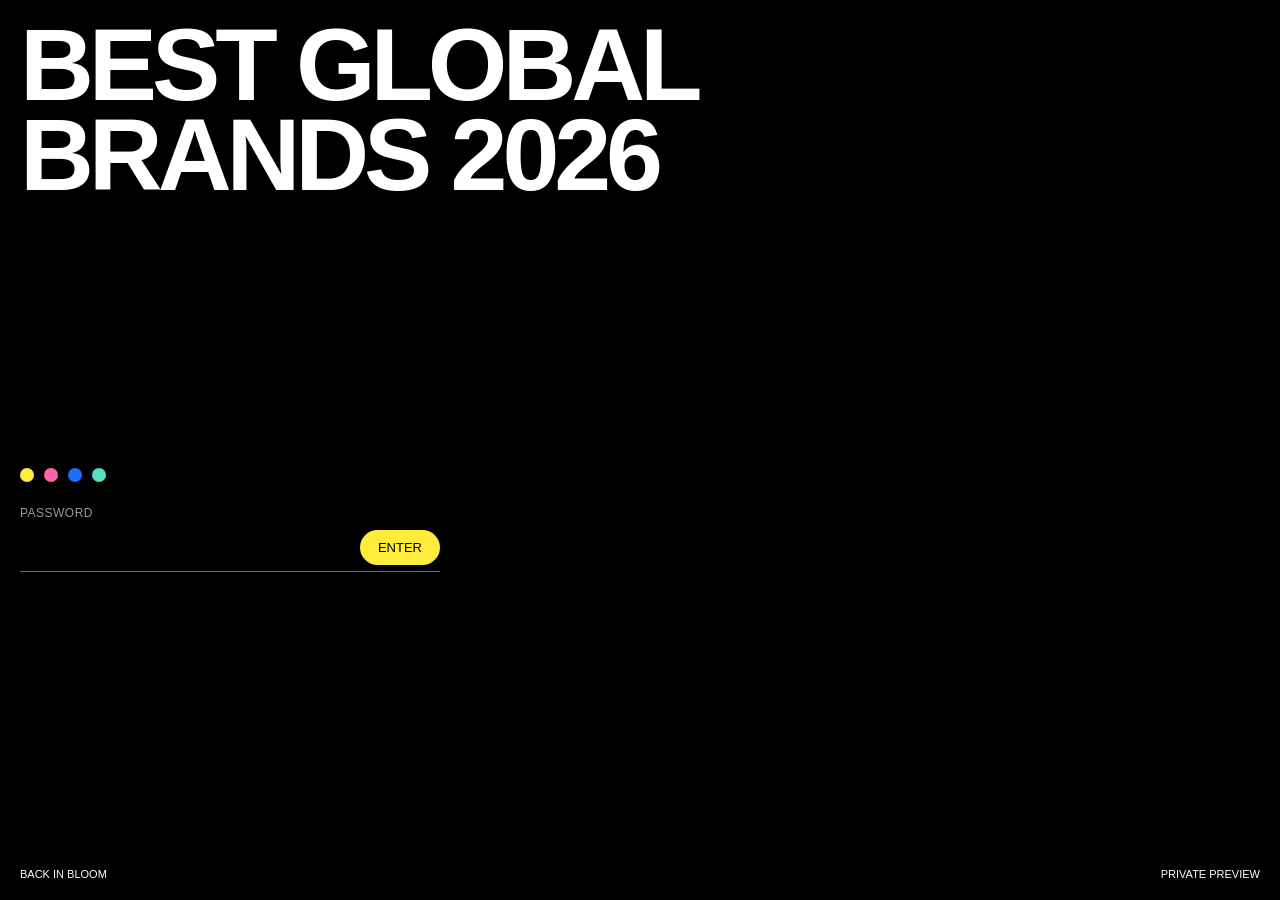
==== index.html @ 3762ee92 "Best Global Brands 2026 — Back in Bloom (protected build) Co-Authored-By: Claude Opus 5.5 <noreply@a" ====
<!doctype html>
<html lang="en"><head><meta charset="utf-8"><meta name="viewport" content="width=device-width,initial-scale=1">
<meta name="robots" content="noindex,nofollow"><title>Best Global Brands 2026 — Back in Bloom</title>
<style>
  html,body{margin:0;height:100%;background:#000;color:#fff;font-family:'Helvetica Neue',Arial,sans-serif}
  body{display:grid;grid-template-rows:auto 1fr auto;padding:20px;box-sizing:border-box}
  h1{margin:0;font-weight:700;text-transform:uppercase;letter-spacing:-.05em;line-height:.88;font-size:clamp(44px,8vw,120px)}
  form{align-self:center;max-width:420px;width:100%}
  label{display:block;font-size:12px;text-transform:uppercase;letter-spacing:.04em;color:rgba(255,255,255,.6);margin-bottom:10px}
  .row{display:flex;gap:8px;border-bottom:1px solid rgba(255,255,255,.4);padding-bottom:6px}
  input{flex:1;background:none;border:0;outline:0;color:#fff;font:inherit;font-size:22px;min-width:0}
  button{background:#FFEC3B;color:#000;border:0;border-radius:40px;padding:10px 18px;font:inherit;font-size:13px;text-transform:uppercase;cursor:pointer}
  .err{color:#FF66A8;font-size:13px;min-height:1.4em;margin-top:10px}
  .dots{display:flex;gap:10px}.dots i{width:14px;height:14px;border-radius:50%;display:block}
  footer{font-size:11px;text-transform:uppercase;display:flex;justify-content:space-between}
  body.wait form{opacity:.3;pointer-events:none}
</style></head>
<body class="wait">
<h1>Best Global<br>Brands 2026</h1>
<form id="f" autocomplete="off">
  <div class="dots" aria-hidden="true"><i style="background:#FFEC3B"></i><i style="background:#FF66A8"></i><i style="background:#1E6BFF"></i><i style="background:#55E0C2"></i></div>
  <label for="p" style="margin-top:24px">Password</label>
  <div class="row"><input id="p" type="password" autofocus><button>Enter</button></div>
  <div class="err" id="e"></div>
</form>
<footer><span>Back in Bloom</span><span>Private preview</span></footer>
<script>
(async () => {
  const P = {"salt":"HP6IN7ZUXzRKUOC9KPt2+w==","iv":"5jAl2u5bbyYe3NNW","iter":250000,"data":"7WfrAJlG8y1EskCl8cenMYY4HF+9NS3zO2ZXKQJG9AMyXdeMK9l7BL+nKWWyLwHmUt+JWnHQmHNnzCV8HLyIu/XU/T7aRrsHfH9yE1GuLCvocNtvzGIgikNhaVteR1zvIljf4NcQxnVTRooA2KSstg/oJz/fwCoxRD1JPa2/mio9C4mnycgwjJOgLhbCLURlRG0udRPyIjf6mMBeHU/tO63LnCjaXDbFWp7fzTklF6hHn6ZzaTje2PaNGsUeByLNWBhDmpS/iD1qzF5GPoscXim+rOENADWzysNoe1tj8sSgTw/St8P1jmHvZSm8tvPM+77946hi9aAE2RVIn51TOFfOe7tfMpJhfNGmzATbHxPUpc33PJVLhdlZU+Wl/hobrwwYefGaxH+f5dqghx3bedxgddHo8OJvWZyWydyRV3J4xgMqAs0tGvH8RntsaOpABUfZ9Pkj0ta/vadPR3GLJGbcfnKyR1fyzI7mrhGkxAxzQRk41DLlEeHvANxdrAmBhWQFbBArz8GNw+xKqfP0cf6U9IewrmPwF3KckkNQOIkMnuVYYRwYSVWVxrElSwTyTmiT1OA4rI2i7OWPqy5m1t4xX8G4/ar5zoMzGOzQxG6xhnjhsb0JMdvuXZx1wJQQElbxCkW7MLfIDUZfGlMp2NQc4RzYEVHa6vbthqik5odNGVTtB77hO40Vc/5F8MzMrJ9rMLoPAOUfpfK4o0WzZER4JcUkuF7MXlb8fI9TlJJEuEtRCz/M7OU7zwikq+khBCMiLaoBxeMSzSe0cZgMCSBDS5jVitHIh+//V5RNIBlA8dHpdHoJg6+FywKns65uVzb6t3B1zyiXy32FG1lluqLvc8EDnyvseD/ZVGc+GV4oo6yv7EfffE18cYaJdRWMdMzcZ8EicbpHM9oflJ2aLUr+kB32LYPTKFZlrhoZJpKh8spECAkVlnbuJpvdS5hu5PEroGMt0GnSloEKMiF+xwB/f7A4JMHn5FjDxT8T3UWjXG1UlgfrJ9H2Qf5UEfNfTv1mZjAhQJUt1rwbHLVS8RW6lmxQmEYJLWVQOATQagqSPvUkj5nMUsinPk/oClotpPsclC0wVuLBOrrX51daOe1XURtKzCO7ffcJE62C7SKxIlnwz2CFXUrouKSGFpT3s6c0P28NQG5Xb7Rs2LuP82OGwD+8k6JElwjWaLOg2ajIBQX2zc6S3XRohacxIGgHm00OSPJB7pc71FDl5HgIcA8srLV1kwW9YwTm/[base64]/s1YPRr2wkxcpmkUqGQ5GHdjo7EkOu5TMs12ZoYoor+suFiMBQ4tFcaj9PC+Wq1soQ0cX2LhazqgVSh0m95A5MXtjgOdghDPoHi1MuYUOYjdouE5W2UUei4SQA4lVC6PhBcme7OwNDsUkSXov6cRvtW4OscGMmnE2/bn0lldet8zV4v10o3hiFH6+0Oa+Df0QnFj3rHqcsNRa3MWJTo0rUNqAaMjYmISiyH6J6tJoUN0OKocsG4EPPs9zR2I5TdhIq8/9KuJLx6mXZigVdU4gMPYupgBYU1Rj7TWgnK8ZVHgGx7fIwCMLSZi3hylEqomTH/[base64]/67qQANYmf1y3+9uiTTvPVkDdKSjHy15me5pfRw9b5zuHjtqEUoHEYvmTSXiy5SJkMwZAhD+cc4N7q+z4ZfwgScO856U9mXr8VtKWCzOVsUikRXAsMpUUOQ8jbQH2aXwjwr0XdWGzD23DtGxkZurQkPQ2vE5+t6RofOjHfMi+XZhSkP2h8t/yG6vDqXhxgIwq14LOkUnFF2sAQjtgvkM/iOL9pTjJZIv0RIyXaBR1LBlWXOQjCsu/NkP8oXaqgbTYTl2vNjY4bI+FA3G+eKsdKMP7XqRa/5n0vxvVtl38HLTfqQiQh4neb8pRqsZCLQagSAIM4ETqQQhnlwDJqyEJHHlU56zjQXJTTDOKH4e79w18rgwlYfSdkFRKAY2z/Bce/idFuxzuv2qmGAFPJE01w5MvteLJXI6OuKXTqnqhd5oMEMGw231qR2/Y4IECeMlSczni73LI89llaJMgHPOb1Z1j/Ak/ArN4Yhz719+eYD3JR+uztthbhesxhN7SoMam9z5uucDARnT3xoOAbIlSZJYC64/Qjlw2/LH5jUQDZH6Oh4p3kx1NQ0fC29yZFOO0jXWWAYtFRyZQ+3RyA7d9XqIt4+wz9+i0RvPqgm/yOWyS4QE3+O8fHRsumUObYOwGYLHBCVQK6xgVvq2lT12nen212R/Xio1GffqOTezQKD1AQLRHA1dxaFI9dobUsaT5MTGAmW3dvhtuBePsjZO32a0KelhaIUwnE0hZwlcbbUXGUcVdY6W5L0nXWUXN1Xz+CTYf8wvxLTzgf7+eSQ/VnEN++kYRD4TRYLphGP1JHtsN6ENSIJsd8E6F63dRFG3NKPI+LgyZyELFvZwrI9KaYmvSVQN/0aa1qD5jJVzr24HolOv+A5Lt2vNGTIcyBiyCWQeq/[base64]/lADtv/7bWltV+kv4YQqY5ik7UPI2CUA9YU+CxvpdzRVX+YwCmjqbBjG/W6/wIz9U2eWtiCNGo+RxnULg/ApDijBJo1ZKGGIqYtl1W00Dy0LWVOo4NX+I7xtiz0gXlLTRYDRYTvQLQmGDa3UsSdwCaSUKoUrkTwbOu5dJjdfELA2yJXSUsTAhje3VjDDh7EUplSQF/9ECEr1VJTtuR8YOOEy35UVbhiySq1ufF+vmrRD5cg2N60N+hziWy1x0LNBk6saOI4wJpE6Pfdknl50dbeduoQk3Dx5hrTO5c7peFeVjkU0jsTFAWR/[base64]/80q2cHD+JibzGZv8HbtE7Q1MDLLR7Ss4mZ0XRuwWtYt8zDQHJlqFV/JYriAky/4KUZA3Ezh4/bPhKYlwIW2LODgLW5bD1MP4+enoeoRePhprt0YX3pXX9ahUQeXKSkDvM78NzHuFWEaFdXiVNFR4tS/4GiKOvAC3ZUM0TY85QpCGdDSDr3L0QG0U+/aa0mLFfQxJS/xOV/CPJ1f0Zk4qrmnushveIezIfuH9cTwkXUNfgsxsE86fikvIbrTKIA+HqWjeZjugad9PE2q9azzoHjc5bTR1HMrVT5EAtkdrKVIrkbEf+8P42Bj6/2F0Jx81zfiDFgXwe9oo1hDDmFcF6vu3OkXeaMVFo3jiF9SMdSWydd7gYTjGhLSoDs1cB9sR/EY/ZRHP3LRf3mPYLXaoWR/4jUckSDe7wuSdkVkI7okkSKcvc79pKpj2iJmbdN8QQAg0BOiAJCRaQP0g8QOZULy45hkow8zILUjPQdMyLomtvnZ7lYorpfsRRXLW/113Ev+arAO3g34pIZyce8WBlpUTSLd5lzfQLZVsioiO8wVTJOQ6NztLSenqeuQJQC1eYGFFLQehsf7bRIRZozRgXvA7TgjHJwYP2V+/VnXwDhUYgJPiizwxCgRNPWWTkJ8TA1oFli5F1e1O0ngRZOLUrEXGuQ7CCqF+GhR0054BgXjrryxxqXN9maACaP6vRSueeaYc/TBPjE/DZhW7EF6htfAUDhwT6/wjEV8kFiwC8AIr2cAIB7CFIsj60qxC3yeCqhNvSPNdtB49uLNaegxqtYbolSdj+GgRqwxcJg/yjiwTiWkORE8oFg5BgmFm2wovO6yqg2g6Hr0FTUVwczbliSYIFF4eUBPGl/WAxgJN6exhhQtMakBEGXggR/6Zb7IDBpNMmd+R7wabQjK1P3TasF1Iuwb60wUwsnq+vjv5lkjdeHi/77rALPgBZKZcG2ShpAFw7gMVKK0P40rnOmg78s/9yZduM6FZkzpM7qNHkqpyt+Cz/DmlhA68pHGFUlIS1IaQ93upOXZhZugNyHew9yYMB3Ou4Dw3y5lD3hJ4wzlVtmd0Krr6C1aQhAeWXfJWRzgLTpCuSy+jtkie5lAKafBBWfFRAw3G1Ua4MIE0t4VfMymL6/pbtkDfjKkW4Ft9MMTd/50R9L6y5wQPnEJlNQiRnGAQ4ApZTY/r0hWUCiNGUcYqbmwN0i/m3Kl6R6q+WQ+XQy848dYcI6RTb6r4dHBCEN1Vfk/CZ2tgWD4/txeB88vBi2tTRDCqI3O6sa6Qcd7wsEGprKKrWaqAsqYNeBUHDtdLOWJM3erxTKUb7cYo+9R8HoudlLvZt4+aeLNYaKlSAupD81XLLFKY6WBuOcbTFBZyIevuDZjpdRVKJFJ+xo9D1lz6GnGn51vV1LHocEd5/eh274a6qbnRKB2nc1la68Sxp73McPSouA3JODClF+AqNuv7kwGfwc+m0TDwXfg7+fVO+iGnElfQwaSS9NeKnU72MLS6tqSF+eVUZi2Q2qFF5iFN76p1D7foezeIuYcpEYrQZKMKJxwa8AwdbNtCDN1e5oaihnmlZTCpPfRDb1PfKuwP9arZuoiNPmZfMxO7fUs+yWKx/KN7jRZQlefLgSnI0RptAdgSvMiIg1R4lvu4uBrC3rvWSEetjfy20TT/dmptosGYXHAumqt15559aJq2c9TIY3DfGalitRxOeF2lxDTvShrWDBr/E0E9gM5J6OZAojCBm90q0GyEPZ2nDQPbWhiki+FYO4Qmk2FImLVOet8YombtyWYob6XpQT+SWaFCcYzI75X2FBA3lVtVPVK0esik7Y8K7BSRoJvspV05c7HN0OwR9zGd0nxa2AyapsC7x6K5Mzf2WJBC+cPeHLXBmOP3/hlQawLdYidK8ELyX+TM9ogrBQ9JxavGnGeX6MDM2jWcDq582G1vDXlMlOrsjakn1WtmwUQU5ryuSli1PnQHVQAFpmbtAszGCgNM7wLGYzkNkUy0hCaEQbcM6sp/[base64]/TJzRqK8hjLNeQaF7SV0c3wI9c9P2RCDT6FbUyY9HbZBRwDSYOFG1vKqpn0r2upBGvzR83p2lr8sFvRelQtiz1WJRXmxLC1sk+gnAdD+V/1vIUyeSE0uWPLIX67oF+RlxAlRMhN0GsvwGidtQWQgMLHMmBEL1kWfqjNa48d+A1ZDBbrwO8/FfI6bWUE7Kk0LQvC6+OIfxJUQVGNTJN+0mL3cLXQD1wgxVkJgHaaBTNcQzdduYDa3/i7aC48FomEdar/ujT65arDdoobmRDdMY9kbS8vMJmkJ0rSH6p1PDFeRBhBLnYOk2gRCWo+O5RCgRCEUyInpxO4JlTkx6us0trOFe3iQSCGF0Lxx/Np30k6aFf3LYsvcUo06fs6Dggr4hIFsf8eOctCwuMNIRcTMbk6Tu+x60JqtUoxnNP7pvoLjvbz9kt5biQ+qpwxP10VpxTJJlXyVBQW/HhA9q5DeTxnA6Ed7+RmTxJjhoFkpLqkGW1ng3n14EQWM55Mzc4HC+OciLR9HPvPkqcXLszSYl8VLDGQpEsbV7Qncw+Unxf6blw1wHLifVBUJiN/9ZIne4A1DdT8ty/TTjYyne7UBrTjQ8aKl6o9AY+DjSXm8lXMVqqIwOrhHBlSJc11ETy3rsNiYOeImrPsMLfzjUh2oDarDWT1wVT8qB6VMeJv9luI+Yt34+7Gqc76dryTsxfVhgKoaajssJ7sMeSxbc/Yz+Qatc3jLnT3Hak2AOh4oUtItm0/rs5sb/j9gtOOm9D/slldvHiORcGWAClPoWQi9DDoqT5y5f/2xUqtB6cEZdC7dw7O59n68vIaDqGAONheq836EaLFO6qeyWKgnm6BvSXLSoYVacpvhObMqdGWYGDMfWMDFbXQa8wHOvc/CIxWBLTW/vV7zsBHJD0Ahm+/d85ouEROlKbufIA0hQCgnQVdXulR6/06F/o0TiRkhnwmAQLifmsuDXBZgCCXORq0wzkYy0D+nQMA8Dag2Q7dFop6TKSyraqmPGh2hEQWTDDZXUIMCggHZZwhJ6r/M3kEkps/GfQ+ieKY/TIYFfWE0Lz+gJmozVbCmkq6TEsLulDHsIIaykRot4pBUifmdSOYaatESM77pc1phDJ0wyNbVtvH9E/An22g2GGDP+UqU2dmHkIywdk0U99qq+pHF4gq8U3gBa0zzSjIE/aLhFUS/52W/7473tNTgztF+eM8odoPCtPlKJoAbhd0n6wsTfE4jDLfCnMQ/doQjo66NyRYiA+LqiSGDTscbFtGYGveyjGe7EhLaggmXk6r8lsn1Q/gwPk1JdWiUNwBplDFw/TqnS3v8ishHQD5yX3dflW0RHbBbyDdc0nId/sFaL7jIXkAYMRPWj/9gf1/M6Q1Jm1VmSGznUzZXxnoyqzfB8Q/6fsDnxv24B895FkBiUcBth50cGwOd9ziZ43playjEljGcCPNnGdiGTgmKf997CDoLdGpW0ccuFdKIX/9LyndCF3qGeWWIb7FAaKGKCh6uqyf8JNcfe2UYDlJMUF2NYupxRZQ40K7+JZzybpaxACS99ppiygEh/C1HdJNrCBgZDKLMRLxafSgr9LiMEUkkO+tpusj7w511dqa/TRUp6UD73f8wmF8K3Lz+LUnnxQnVzGk/mFayQz7j9HkhpEGHFOdDSgj10yGUcNE5/OqU40E8lgPh9lgPOyfOQthJau0EaboBsyMsuGmLJT4buSY6a1V8Fdye/t7gg4x7nTV3MOObiMvnbzuKpY2020zfB4Wa/t2c5lRs4LCmlS1FsXhxuHCe/qYnMcFy+Yhj3N+k4ohb6eTfCnXwg4WZpGhcXvdKLy8DVB02EKb5aqKW8jW5ygn3WkRnO+Qqcx2/qbwVoE+Ouf8A8ZWL/KzTbDFPmaTVQCWvjlfHF7w/+nRctWNtO4M4rx46y5pXy6JL/9dQnatm/d+hEgKbbfLsvbg0v4mwi6ul4goQdBJ1NgYchXlWcuD912XP9ZUcRjV2C7euDoZAx/1iS+MWGv4wQzDd8pLfDigMeo/kGXYKAGspqBoJLXao61SJWMva6Df0uDkorDWCR5NYQz/JBAuX2NtQfMWUrpZ7TufI++JA6I2z4NUGDbqvaEe2Ms8yAjN6fauDQyd6K/MIcI8FtAa3K/n2y3+xBm1pyKtDVOHVAomD2OZ+nMk9KtGpP2fqiOQrJOy702UabTw7zItG3h17sl7vWwczHt532cKVldd+5+oPcD27WnCqZikPvgwBuwQ12zY/aq0qIL6rYhUEakA8oWCaNe+RQ9A7iwu3F3xHJKUCav3K4e13FuDaNCLMLws1oZPehR9upU1+wME0veQ9WZTmBlO+cz+QUw8jDqdYVNP3yo3a9eeMmJMAsBKRjltDwlAfl+yQKQEqURwfaFPrHkMbsPg1/4hb1mlF6jvGhmMI7gIvkIU5QYpOCtHNV3Y9Y+K9w192wI0eymKdqTX9pUPhcyyOKbMXHpHcYyhp/RDyYJMQRae+FCkgVEkQ1JLSniaQB49VRdg6PazSBdYw+ROHClI5ll/7BgCjQcyFI6UESVeJ67C/PwIDKPwfaH36Jf/2rSrPIXC32jFniubJrz2O7lqyitB9WreUARJ1VKtAcOtTZHmJmx2H+Ax4zodH3uPAMjh4ZLFpU0uQvSIXWtVn572/707J5jdKW6sQNhkH6WjR2u5oCxMy2cDwQJoDcGUjY+oP9K+iGdQ7jvM4uA1jG9S0EIrqcPt5UxNB9T8jYG2HyO3S7RFVO/VF2FCMBNbLHu0n+++UWShB4DbxbqRMhiENnnXsJl1TEsi6Ymlt669eHOBaGuPCioePS+Bc8vdTbGEQUr6dRqlHrSYR+2cTeNfN928jcTrM4zYbYUyLqTnjmIF02FDbKDimVJiFN1rS7YCNjr+gxw5BuaOe5mrEzV67f+QUxf+66dzXGaIaKs3gwRurY4/n7uqSmk56SlQMSBvUlrnmEIZz3XoPvcbQT3mlPwfJ3dV+HLveM7CaJ0Dcu9X7qKXlD3tij3x6cnVYFifbdbWTrtWWTmfmHiMJzbIX+fDtHXN8d4ualQJrMC597eom74WyMSle1s6n3XtHdo8i2fT4e65sjknDG/5rmebKYByvahTV8mKBZpK+bZZRGHpcSRm3DhmBSD42zxFO7vV3Dt8UNS1nEAwhdvMbz0KzWVKqUgVs1VC9VpA0Tx00D1mx3AVknBKTklquWXSbHX9G8V4wHwYtXIagk1xn/jOZ2HLk3lI5tY4BaLr+7wYYbACfiw+NW7fBT/SbtRZrfbW5tNLXSsd/zgDcX//E9R3HExBd4dgXsyD8eZmNVCaX2LHwNglvUCAbPWLoIyOtExjAgjGfbxH/8wJ5PvJoDg6C4MMd/H7kaKeR5n34jRS9Z+bSqVbN1BpiZwv6kEyuLcDjBqPaBnD5e+8EKUVW3qBdqBbLIKQODvlZ5of0Q5oaUalKLhNMOQ8Hq+Ne2w17g2G9QCVYe4FOdhjq+ExrOp1kLXb+XefgLJij3QxpIZaTO5XGaxNH5+sLSeJKVu5r9BtzDVMho/KQRR/0FMyoYCTfgPpEYXK9slzpef0tGnNEruGROYV6pdOeMsKsd8sVJwlhJqSuKdnZApGaCJbGEGwCvMM3j9aYsp/u6MLYlYK1bvqEZF/pS1xCgFDiEM6Eb0b/Asr2GTuUT0FS+0++hn+DV3SiCfLnFL/sPZZEXKP1LEXkVDRoUrdurF56tjhzkapxje+phvQeqlFnlHURUSuH2FGD2Q/zb6evC6XKjZie1rRrqTpN8ShuC3lI57Gy6Zsp+ckMyJiBGB9DAWHh1FRh17ltFgCZ/wbb50i7DnGyGvNFNpSpiuHpLv+Whn/hA1pMtI48DYXvmVX5RHPoebOKMZRte89VQcWW75rvyl+pLIxh/rKNOJRVZxsXVSodEdzXJG7BkTm/9EuchEGeXjFKxAHfIPeHSrkklmtsTNUalyOG5P4x2owsx/deR00Sm9+VK5WDSxaKjtNu/ALrajBtmBkv2iQEMsG98sPVVAq7LC8ITVlppRgGOlbiRBnc8li99YK/[base64]/b2K6YTrVZu95L6VIpErkiaX+2xs5yWfSGinzaWUEQSgHavJII7xqS5AxO4bHPd3Vy1s+wbl2nDOKKPsNQZbrX/QQsVKqn2YVnULd/OTCg4n+2fMYjXEjcwnmMDgYb5nuiPqRY2BFVR5/LR1p3ZwIkHEWZ3agJbKkZR3CTefxlBN27EtPsebbA5AQl4UA8UmyxKsNfEWLUbcq3EkyCygcHOSEDW7EeptUEXQpKxq07s6mApPLfBwrwLzFtkSceuATt/[base64]/Kwhiuye4MMen+Incw8Jh7qNsnhVStF+LfsJM0IdEaRy4wd2tUEoK/reB7FqaJRlF4Zb6+mvfsIyXCfR6n42ZyBnN2YR6YYJpwYEFv1aiP2Qm0ko7pEjksBtHvU+Kh1yw7g3Ka8HRGzC9PHiAPWGKS1xRthqkrbzw/kWhuLhUYm/3YkyISR3ugxuUQp5aD/eie8QyUH6megmw444CA+XySMaFiAjafZcFViOF3ymJEi+nZfdkDI7LHGzvFodTdbMEjOW8R+zzaKgi0dAYRd3Igzm92Dcb0VTNYbE5/R/[base64]/8iNvDO0kLTaCRfuEcNgsPNTGDDpnbVGYqhjAtuf9Itv4JTXV8p08aUKshQ+XA6c4IH0UOzuyuvZBeEuU5/fGWyVL5EaXUOjF/E9nfeEkJp9LQve1ZWoy1nprgKA5F4VP1Xw0508WwcxU6GW3iP2DfhCyk02bikCHH46pxxm3FhtBNCp0mKLE/xbyEFhWjdxXbYd29Syq+4vtj93FJ055SpMajpl8i5bnxkVQMtAj4iqpeNrNLCHJEB4NgEz8nW9TJo3C19pcgVSIKHgLw+R+xqu7/kziZmQoKqvtFl1Dhwp2MuxLW/hFcODkNdvF4BrAbogIYQG7o1PJgnkvEPJds+ZyWj7khoBGMK0d8RU6BWBbM6LzF/wW1qwQcNRjJytymQMzMfD0FynzDnfbN+cR43Rw6sHjnd5H+LeimXxbGVYZAZXQ6umJH6fHfMxpMohHxO3b8BSTDDrsGVgFBX05dSu1abMXNA8WOEsELj4GNlHHYBp3Si15P4oiFf+lxzAnC0NJzv+IXORVEvaQc0kTWT27UCZuLBf/1Q8NXYYlAVqnr0xk4F/5uxtn56XVgYtvNRX/cLrplVtEgZRU8iFh6tuGV8wTKciuGtMwrx44Luz8q4Zeht0ksB+4+9FUmpGmrUPtb2YBusvxTwduwrBsnwl9shuBUil1g2U9DcuJOsXbVZg5xkboKXJR9TOIMICtIL3DwwkI3Ccf7BgVHHrBF7N2kNpEGEMyjHRB9nVUIf/IdF2hcv5TwjuO606LM7AsiRNhyKvNleSYVeqOQRQkEOrfZEd6+NtCX56QodpHWoGnBq7UkBUzN4KUM02V2JOyIlU8joADPtdZteoidwARNr4Jr6qSkYF+WTH2xbQeMroVBULVgGX4edAEpozG1xX+4RMRZ0/rM43ZonyKgYoqDYLdNK76f9cGuO5usO8me1Tj/xYIu7IaMZ+frCKTAV758pQV9dBWFGWyMUmUm5qKgUTPG8Cimg5/+A+OmBzXsmIWdX5Y1SDCSTraemE0z9MF2Cwz223lcLVeIKtiTKiMer94TLJ9IZivuiYDLpAY+g+kI8h2qx2udMfk8/Hp9DrPmOrn0mpwWNSdZCP9ojB1+DcmEZOR4rbiVyBCzX9ZbPYXHy6ErjNuNbDcHUOCqRPMHXx2X75OgSWZ1zpl/xF4izsjHQyCJwnwK2Z3ybap1fvTiPmg1qf+ccgIDk52Noy6TynyvyyIssJKvCPmzlitOmrFYCreFfzkxfsTUadaEHhO9abfU6Cx3Hn1CSbVFCZsXEB2isrP4iwGOuhrg9N1k7ePxDqgdRdkyHvMsAffe7ZgFjeKRAMmlMd8jj8w+Z0GSA8P/S7Uldl0163462L9F5yyQwBcyDjbjvBpneUoa3Stg53xTQbmn5LZB+oosc1O+FfPPhc3CvdWBBSOxjh0UL9Opk2gKq6QTh+wK8QGcLNZ2ea+NGtKpvInzSdJdVT8g7Yy9ggdElt4PIhbnGMBLySTxTa+zn8bAndXhpObLZ+LjNSM2YnH61zbw7nqJWVV6/cFORNho3mPJWVfuX9K38ZhCyGXJ6gh/5ticr8Lcd74SyIy1anT/LKS+4v1B1fpo5NqhoNtq5nrnV80t3GMSgw9w9zGgU2jyjvYR7AKr5Aa1wkBGor3XEW/eXxQ1IXfNxtzW6j/eua5jQEPud/M7iTn0PYgGySwEwAKPxk4yTMBVGLEG0/g8UFZIUmrbvGR+nHB2KC/5ta6khFQvi0jfnOuAHezmYK16iQHAPO+606ejhQAvGD5OBo23ThMCt4k/RrefBPuhX6iOJZ2XVvGA8IwQzo60Wkptqt+/9+/etLSrX5sAQ79QI1W4va5tRJNfzvzTySc/Z1jelt1qLUs/[base64]/fjgu1O3Cm2ApzQ571VVcwWq184aIsMePciPlkIvdjoQdUyhIZT1G+24LnzhYjUkZcXFYMscsY4fWrYdRmvwbC+mUN9xy6/vgt1lI7vCP5RIe10rUf+G0Zpcv0kBQLLWtmGX2c1PfefSAbYytJvXUymwn/xEqnZ6PRh3zSxdAfGE/pa+LstgzyMUuoOaYqdDekuSSPslpg+OOsW2goGaWGj59MGnKNMOMsnoXeYOgPKAUuUT0hgXsuHSo77VL/9nhkku8WK91ZIrVk/uo4VCXfL9GqZk465v2meZpJBdnAiYE4Jqli+Tym8SRxOtPgG/dvSbRn8JV1QTUqb9dKevGVZLgX+/gz8LzEHlyU/HqWl7Qf3Du9j7AOuGev3Vs6H/ScFp7GYVRmXr1P+qLLEvY4yetNnotQfwBtaP9xTLtjs9qAOFdpQp8JHHa5cPipbN6m/ko="};
  const u8 = (s) => Uint8Array.from(atob(s), (c) => c.charCodeAt(0));
  const show = async (key) => {
    const buf = await crypto.subtle.decrypt({ name: 'AES-GCM', iv: u8(P.iv) }, key, u8(P.data));
    return new TextDecoder().decode(buf);
  };
  // document.open() is ignored while the gate page is still parsing, so wait for it to finish
  const ready = () => document.readyState === 'loading' ? new Promise((r) => addEventListener('DOMContentLoaded', () => setTimeout(r), { once: true })) : Promise.resolve();
  const render = async (html) => { await ready(); document.open(); document.write(html); document.close(); };
  const KEY = 'bgb-key-' + P.salt;
  try {
    const raw = localStorage.getItem(KEY);
    if (raw) { await render(await show(await crypto.subtle.importKey('raw', u8(raw), 'AES-GCM', true, ['decrypt']))); return; }
  } catch (e) { try { localStorage.removeItem(KEY); } catch (_) {} }
  document.body.classList.remove('wait');
  document.getElementById('f').addEventListener('submit', async (ev) => {
    ev.preventDefault();
    const err = document.getElementById('e');
    err.textContent = '';
    document.body.classList.add('wait');
    try {
      const base = await crypto.subtle.importKey('raw', new TextEncoder().encode(document.getElementById('p').value), 'PBKDF2', false, ['deriveKey']);
      const key = await crypto.subtle.deriveKey({ name: 'PBKDF2', salt: u8(P.salt), iterations: P.iter, hash: 'SHA-256' }, base, { name: 'AES-GCM', length: 256 }, true, ['decrypt']);
      const html = await show(key);
      try { localStorage.setItem(KEY, btoa(String.fromCharCode(...new Uint8Array(await crypto.subtle.exportKey('raw', key))))); } catch (_) {}
      await render(html);
    } catch (e) {
      document.body.classList.remove('wait');
      err.textContent = 'Wrong password.';
    }
  });
})();
</script>
</body></html>
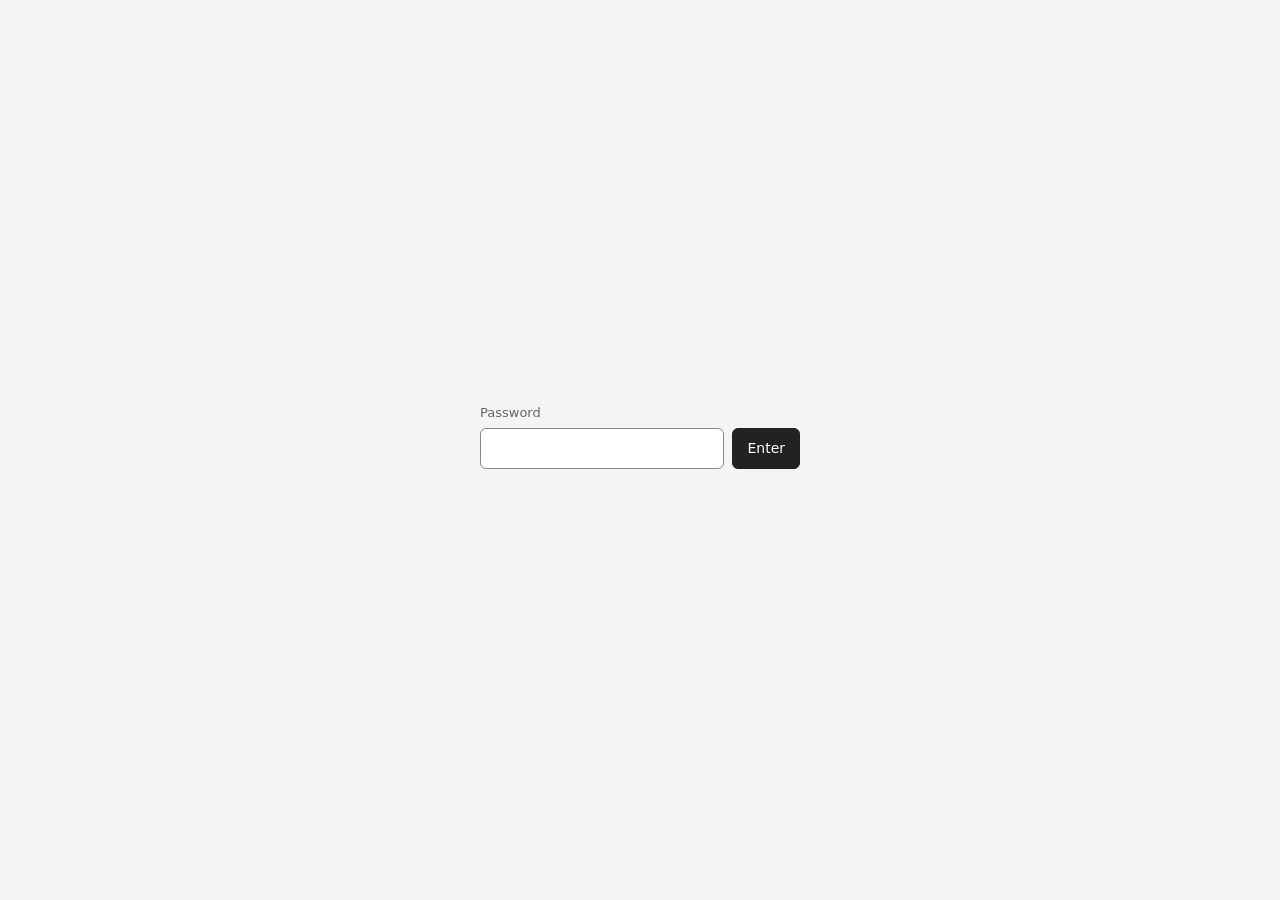
==== commit 6e336661: "Neutral password screen Co-Authored-By: Claude Opus 5.5 <noreply@anthropic.com>" ====
--- a/index.html
+++ b/index.html
@@ -1,32 +1,27 @@
 <!doctype html>
 <html lang="en"><head><meta charset="utf-8"><meta name="viewport" content="width=device-width,initial-scale=1">
-<meta name="robots" content="noindex,nofollow"><title>Best Global Brands 2026 — Back in Bloom</title>
+<meta name="robots" content="noindex,nofollow"><title>Protected</title>
 <style>
-  html,body{margin:0;height:100%;background:#000;color:#fff;font-family:'Helvetica Neue',Arial,sans-serif}
-  body{display:grid;grid-template-rows:auto 1fr auto;padding:20px;box-sizing:border-box}
-  h1{margin:0;font-weight:700;text-transform:uppercase;letter-spacing:-.05em;line-height:.88;font-size:clamp(44px,8vw,120px)}
-  form{align-self:center;max-width:420px;width:100%}
-  label{display:block;font-size:12px;text-transform:uppercase;letter-spacing:.04em;color:rgba(255,255,255,.6);margin-bottom:10px}
-  .row{display:flex;gap:8px;border-bottom:1px solid rgba(255,255,255,.4);padding-bottom:6px}
-  input{flex:1;background:none;border:0;outline:0;color:#fff;font:inherit;font-size:22px;min-width:0}
-  button{background:#FFEC3B;color:#000;border:0;border-radius:40px;padding:10px 18px;font:inherit;font-size:13px;text-transform:uppercase;cursor:pointer}
-  .err{color:#FF66A8;font-size:13px;min-height:1.4em;margin-top:10px}
-  .dots{display:flex;gap:10px}.dots i{width:14px;height:14px;border-radius:50%;display:block}
-  footer{font-size:11px;text-transform:uppercase;display:flex;justify-content:space-between}
-  body.wait form{opacity:.3;pointer-events:none}
+  html,body{margin:0;height:100%;background:#f4f4f4;color:#222;font-family:system-ui,-apple-system,Arial,sans-serif}
+  body{display:grid;place-items:center;padding:16px;box-sizing:border-box}
+  form{max-width:320px;width:100%}
+  label{display:block;font-size:13px;color:#666;margin-bottom:8px}
+  .row{display:flex;gap:8px}
+  input{flex:1;min-width:0;border:1px solid #ccc;border-radius:6px;padding:10px 12px;font:inherit;font-size:16px;background:#fff;color:#222;outline:0}
+  input:focus{border-color:#888}
+  button{border:1px solid #222;background:#222;color:#fff;border-radius:6px;padding:10px 14px;font:inherit;font-size:14px;cursor:pointer}
+  .err{color:#b00;font-size:13px;min-height:1.4em;margin-top:8px}
+  body.wait form{opacity:.4;pointer-events:none}
 </style></head>
 <body class="wait">
-<h1>Best Global<br>Brands 2026</h1>
 <form id="f" autocomplete="off">
-  <div class="dots" aria-hidden="true"><i style="background:#FFEC3B"></i><i style="background:#FF66A8"></i><i style="background:#1E6BFF"></i><i style="background:#55E0C2"></i></div>
-  <label for="p" style="margin-top:24px">Password</label>
+  <label for="p">Password</label>
   <div class="row"><input id="p" type="password" autofocus><button>Enter</button></div>
   <div class="err" id="e"></div>
 </form>
-<footer><span>Back in Bloom</span><span>Private preview</span></footer>
 <script>
 (async () => {
-  const P = {"salt":"HP6IN7ZUXzRKUOC9KPt2+w==","iv":"5jAl2u5bbyYe3NNW","iter":250000,"data":"7WfrAJlG8y1EskCl8cenMYY4HF+9NS3zO2ZXKQJG9AMyXdeMK9l7BL+nKWWyLwHmUt+JWnHQmHNnzCV8HLyIu/XU/T7aRrsHfH9yE1GuLCvocNtvzGIgikNhaVteR1zvIljf4NcQxnVTRooA2KSstg/oJz/fwCoxRD1JPa2/mio9C4mnycgwjJOgLhbCLURlRG0udRPyIjf6mMBeHU/tO63LnCjaXDbFWp7fzTklF6hHn6ZzaTje2PaNGsUeByLNWBhDmpS/iD1qzF5GPoscXim+rOENADWzysNoe1tj8sSgTw/St8P1jmHvZSm8tvPM+77946hi9aAE2RVIn51TOFfOe7tfMpJhfNGmzATbHxPUpc33PJVLhdlZU+Wl/hobrwwYefGaxH+f5dqghx3bedxgddHo8OJvWZyWydyRV3J4xgMqAs0tGvH8RntsaOpABUfZ9Pkj0ta/vadPR3GLJGbcfnKyR1fyzI7mrhGkxAxzQRk41DLlEeHvANxdrAmBhWQFbBArz8GNw+xKqfP0cf6U9IewrmPwF3KckkNQOIkMnuVYYRwYSVWVxrElSwTyTmiT1OA4rI2i7OWPqy5m1t4xX8G4/ar5zoMzGOzQxG6xhnjhsb0JMdvuXZx1wJQQElbxCkW7MLfIDUZfGlMp2NQc4RzYEVHa6vbthqik5odNGVTtB77hO40Vc/5F8MzMrJ9rMLoPAOUfpfK4o0WzZER4JcUkuF7MXlb8fI9TlJJEuEtRCz/M7OU7zwikq+khBCMiLaoBxeMSzSe0cZgMCSBDS5jVitHIh+//V5RNIBlA8dHpdHoJg6+FywKns65uVzb6t3B1zyiXy32FG1lluqLvc8EDnyvseD/ZVGc+GV4oo6yv7EfffE18cYaJdRWMdMzcZ8EicbpHM9oflJ2aLUr+kB32LYPTKFZlrhoZJpKh8spECAkVlnbuJpvdS5hu5PEroGMt0GnSloEKMiF+xwB/f7A4JMHn5FjDxT8T3UWjXG1UlgfrJ9H2Qf5UEfNfTv1mZjAhQJUt1rwbHLVS8RW6lmxQmEYJLWVQOATQagqSPvUkj5nMUsinPk/oClotpPsclC0wVuLBOrrX51daOe1XURtKzCO7ffcJE62C7SKxIlnwz2CFXUrouKSGFpT3s6c0P28NQG5Xb7Rs2LuP82OGwD+8k6JElwjWaLOg2ajIBQX2zc6S3XRohacxIGgHm00OSPJB7pc71FDl5HgIcA8srLV1kwW9YwTm/[base64]/s1YPRr2wkxcpmkUqGQ5GHdjo7EkOu5TMs12ZoYoor+suFiMBQ4tFcaj9PC+Wq1soQ0cX2LhazqgVSh0m95A5MXtjgOdghDPoHi1MuYUOYjdouE5W2UUei4SQA4lVC6PhBcme7OwNDsUkSXov6cRvtW4OscGMmnE2/bn0lldet8zV4v10o3hiFH6+0Oa+Df0QnFj3rHqcsNRa3MWJTo0rUNqAaMjYmISiyH6J6tJoUN0OKocsG4EPPs9zR2I5TdhIq8/9KuJLx6mXZigVdU4gMPYupgBYU1Rj7TWgnK8ZVHgGx7fIwCMLSZi3hylEqomTH/[base64]/67qQANYmf1y3+9uiTTvPVkDdKSjHy15me5pfRw9b5zuHjtqEUoHEYvmTSXiy5SJkMwZAhD+cc4N7q+z4ZfwgScO856U9mXr8VtKWCzOVsUikRXAsMpUUOQ8jbQH2aXwjwr0XdWGzD23DtGxkZurQkPQ2vE5+t6RofOjHfMi+XZhSkP2h8t/yG6vDqXhxgIwq14LOkUnFF2sAQjtgvkM/iOL9pTjJZIv0RIyXaBR1LBlWXOQjCsu/NkP8oXaqgbTYTl2vNjY4bI+FA3G+eKsdKMP7XqRa/5n0vxvVtl38HLTfqQiQh4neb8pRqsZCLQagSAIM4ETqQQhnlwDJqyEJHHlU56zjQXJTTDOKH4e79w18rgwlYfSdkFRKAY2z/Bce/idFuxzuv2qmGAFPJE01w5MvteLJXI6OuKXTqnqhd5oMEMGw231qR2/Y4IECeMlSczni73LI89llaJMgHPOb1Z1j/Ak/ArN4Yhz719+eYD3JR+uztthbhesxhN7SoMam9z5uucDARnT3xoOAbIlSZJYC64/Qjlw2/LH5jUQDZH6Oh4p3kx1NQ0fC29yZFOO0jXWWAYtFRyZQ+3RyA7d9XqIt4+wz9+i0RvPqgm/yOWyS4QE3+O8fHRsumUObYOwGYLHBCVQK6xgVvq2lT12nen212R/Xio1GffqOTezQKD1AQLRHA1dxaFI9dobUsaT5MTGAmW3dvhtuBePsjZO32a0KelhaIUwnE0hZwlcbbUXGUcVdY6W5L0nXWUXN1Xz+CTYf8wvxLTzgf7+eSQ/VnEN++kYRD4TRYLphGP1JHtsN6ENSIJsd8E6F63dRFG3NKPI+LgyZyELFvZwrI9KaYmvSVQN/0aa1qD5jJVzr24HolOv+A5Lt2vNGTIcyBiyCWQeq/[base64]/lADtv/7bWltV+kv4YQqY5ik7UPI2CUA9YU+CxvpdzRVX+YwCmjqbBjG/W6/wIz9U2eWtiCNGo+RxnULg/ApDijBJo1ZKGGIqYtl1W00Dy0LWVOo4NX+I7xtiz0gXlLTRYDRYTvQLQmGDa3UsSdwCaSUKoUrkTwbOu5dJjdfELA2yJXSUsTAhje3VjDDh7EUplSQF/9ECEr1VJTtuR8YOOEy35UVbhiySq1ufF+vmrRD5cg2N60N+hziWy1x0LNBk6saOI4wJpE6Pfdknl50dbeduoQk3Dx5hrTO5c7peFeVjkU0jsTFAWR/[base64]/80q2cHD+JibzGZv8HbtE7Q1MDLLR7Ss4mZ0XRuwWtYt8zDQHJlqFV/JYriAky/4KUZA3Ezh4/bPhKYlwIW2LODgLW5bD1MP4+enoeoRePhprt0YX3pXX9ahUQeXKSkDvM78NzHuFWEaFdXiVNFR4tS/4GiKOvAC3ZUM0TY85QpCGdDSDr3L0QG0U+/aa0mLFfQxJS/xOV/CPJ1f0Zk4qrmnushveIezIfuH9cTwkXUNfgsxsE86fikvIbrTKIA+HqWjeZjugad9PE2q9azzoHjc5bTR1HMrVT5EAtkdrKVIrkbEf+8P42Bj6/2F0Jx81zfiDFgXwe9oo1hDDmFcF6vu3OkXeaMVFo3jiF9SMdSWydd7gYTjGhLSoDs1cB9sR/EY/ZRHP3LRf3mPYLXaoWR/4jUckSDe7wuSdkVkI7okkSKcvc79pKpj2iJmbdN8QQAg0BOiAJCRaQP0g8QOZULy45hkow8zILUjPQdMyLomtvnZ7lYorpfsRRXLW/113Ev+arAO3g34pIZyce8WBlpUTSLd5lzfQLZVsioiO8wVTJOQ6NztLSenqeuQJQC1eYGFFLQehsf7bRIRZozRgXvA7TgjHJwYP2V+/VnXwDhUYgJPiizwxCgRNPWWTkJ8TA1oFli5F1e1O0ngRZOLUrEXGuQ7CCqF+GhR0054BgXjrryxxqXN9maACaP6vRSueeaYc/TBPjE/DZhW7EF6htfAUDhwT6/wjEV8kFiwC8AIr2cAIB7CFIsj60qxC3yeCqhNvSPNdtB49uLNaegxqtYbolSdj+GgRqwxcJg/yjiwTiWkORE8oFg5BgmFm2wovO6yqg2g6Hr0FTUVwczbliSYIFF4eUBPGl/WAxgJN6exhhQtMakBEGXggR/6Zb7IDBpNMmd+R7wabQjK1P3TasF1Iuwb60wUwsnq+vjv5lkjdeHi/77rALPgBZKZcG2ShpAFw7gMVKK0P40rnOmg78s/9yZduM6FZkzpM7qNHkqpyt+Cz/DmlhA68pHGFUlIS1IaQ93upOXZhZugNyHew9yYMB3Ou4Dw3y5lD3hJ4wzlVtmd0Krr6C1aQhAeWXfJWRzgLTpCuSy+jtkie5lAKafBBWfFRAw3G1Ua4MIE0t4VfMymL6/pbtkDfjKkW4Ft9MMTd/50R9L6y5wQPnEJlNQiRnGAQ4ApZTY/r0hWUCiNGUcYqbmwN0i/m3Kl6R6q+WQ+XQy848dYcI6RTb6r4dHBCEN1Vfk/CZ2tgWD4/txeB88vBi2tTRDCqI3O6sa6Qcd7wsEGprKKrWaqAsqYNeBUHDtdLOWJM3erxTKUb7cYo+9R8HoudlLvZt4+aeLNYaKlSAupD81XLLFKY6WBuOcbTFBZyIevuDZjpdRVKJFJ+xo9D1lz6GnGn51vV1LHocEd5/eh274a6qbnRKB2nc1la68Sxp73McPSouA3JODClF+AqNuv7kwGfwc+m0TDwXfg7+fVO+iGnElfQwaSS9NeKnU72MLS6tqSF+eVUZi2Q2qFF5iFN76p1D7foezeIuYcpEYrQZKMKJxwa8AwdbNtCDN1e5oaihnmlZTCpPfRDb1PfKuwP9arZuoiNPmZfMxO7fUs+yWKx/KN7jRZQlefLgSnI0RptAdgSvMiIg1R4lvu4uBrC3rvWSEetjfy20TT/dmptosGYXHAumqt15559aJq2c9TIY3DfGalitRxOeF2lxDTvShrWDBr/E0E9gM5J6OZAojCBm90q0GyEPZ2nDQPbWhiki+FYO4Qmk2FImLVOet8YombtyWYob6XpQT+SWaFCcYzI75X2FBA3lVtVPVK0esik7Y8K7BSRoJvspV05c7HN0OwR9zGd0nxa2AyapsC7x6K5Mzf2WJBC+cPeHLXBmOP3/hlQawLdYidK8ELyX+TM9ogrBQ9JxavGnGeX6MDM2jWcDq582G1vDXlMlOrsjakn1WtmwUQU5ryuSli1PnQHVQAFpmbtAszGCgNM7wLGYzkNkUy0hCaEQbcM6sp/[base64]/TJzRqK8hjLNeQaF7SV0c3wI9c9P2RCDT6FbUyY9HbZBRwDSYOFG1vKqpn0r2upBGvzR83p2lr8sFvRelQtiz1WJRXmxLC1sk+gnAdD+V/1vIUyeSE0uWPLIX67oF+RlxAlRMhN0GsvwGidtQWQgMLHMmBEL1kWfqjNa48d+A1ZDBbrwO8/FfI6bWUE7Kk0LQvC6+OIfxJUQVGNTJN+0mL3cLXQD1wgxVkJgHaaBTNcQzdduYDa3/i7aC48FomEdar/ujT65arDdoobmRDdMY9kbS8vMJmkJ0rSH6p1PDFeRBhBLnYOk2gRCWo+O5RCgRCEUyInpxO4JlTkx6us0trOFe3iQSCGF0Lxx/Np30k6aFf3LYsvcUo06fs6Dggr4hIFsf8eOctCwuMNIRcTMbk6Tu+x60JqtUoxnNP7pvoLjvbz9kt5biQ+qpwxP10VpxTJJlXyVBQW/HhA9q5DeTxnA6Ed7+RmTxJjhoFkpLqkGW1ng3n14EQWM55Mzc4HC+OciLR9HPvPkqcXLszSYl8VLDGQpEsbV7Qncw+Unxf6blw1wHLifVBUJiN/9ZIne4A1DdT8ty/TTjYyne7UBrTjQ8aKl6o9AY+DjSXm8lXMVqqIwOrhHBlSJc11ETy3rsNiYOeImrPsMLfzjUh2oDarDWT1wVT8qB6VMeJv9luI+Yt34+7Gqc76dryTsxfVhgKoaajssJ7sMeSxbc/Yz+Qatc3jLnT3Hak2AOh4oUtItm0/rs5sb/j9gtOOm9D/slldvHiORcGWAClPoWQi9DDoqT5y5f/2xUqtB6cEZdC7dw7O59n68vIaDqGAONheq836EaLFO6qeyWKgnm6BvSXLSoYVacpvhObMqdGWYGDMfWMDFbXQa8wHOvc/CIxWBLTW/vV7zsBHJD0Ahm+/d85ouEROlKbufIA0hQCgnQVdXulR6/06F/o0TiRkhnwmAQLifmsuDXBZgCCXORq0wzkYy0D+nQMA8Dag2Q7dFop6TKSyraqmPGh2hEQWTDDZXUIMCggHZZwhJ6r/M3kEkps/GfQ+ieKY/TIYFfWE0Lz+gJmozVbCmkq6TEsLulDHsIIaykRot4pBUifmdSOYaatESM77pc1phDJ0wyNbVtvH9E/An22g2GGDP+UqU2dmHkIywdk0U99qq+pHF4gq8U3gBa0zzSjIE/aLhFUS/52W/7473tNTgztF+eM8odoPCtPlKJoAbhd0n6wsTfE4jDLfCnMQ/doQjo66NyRYiA+LqiSGDTscbFtGYGveyjGe7EhLaggmXk6r8lsn1Q/gwPk1JdWiUNwBplDFw/TqnS3v8ishHQD5yX3dflW0RHbBbyDdc0nId/sFaL7jIXkAYMRPWj/9gf1/M6Q1Jm1VmSGznUzZXxnoyqzfB8Q/6fsDnxv24B895FkBiUcBth50cGwOd9ziZ43playjEljGcCPNnGdiGTgmKf997CDoLdGpW0ccuFdKIX/9LyndCF3qGeWWIb7FAaKGKCh6uqyf8JNcfe2UYDlJMUF2NYupxRZQ40K7+JZzybpaxACS99ppiygEh/C1HdJNrCBgZDKLMRLxafSgr9LiMEUkkO+tpusj7w511dqa/TRUp6UD73f8wmF8K3Lz+LUnnxQnVzGk/mFayQz7j9HkhpEGHFOdDSgj10yGUcNE5/OqU40E8lgPh9lgPOyfOQthJau0EaboBsyMsuGmLJT4buSY6a1V8Fdye/t7gg4x7nTV3MOObiMvnbzuKpY2020zfB4Wa/t2c5lRs4LCmlS1FsXhxuHCe/qYnMcFy+Yhj3N+k4ohb6eTfCnXwg4WZpGhcXvdKLy8DVB02EKb5aqKW8jW5ygn3WkRnO+Qqcx2/qbwVoE+Ouf8A8ZWL/KzTbDFPmaTVQCWvjlfHF7w/+nRctWNtO4M4rx46y5pXy6JL/9dQnatm/d+hEgKbbfLsvbg0v4mwi6ul4goQdBJ1NgYchXlWcuD912XP9ZUcRjV2C7euDoZAx/1iS+MWGv4wQzDd8pLfDigMeo/kGXYKAGspqBoJLXao61SJWMva6Df0uDkorDWCR5NYQz/JBAuX2NtQfMWUrpZ7TufI++JA6I2z4NUGDbqvaEe2Ms8yAjN6fauDQyd6K/MIcI8FtAa3K/n2y3+xBm1pyKtDVOHVAomD2OZ+nMk9KtGpP2fqiOQrJOy702UabTw7zItG3h17sl7vWwczHt532cKVldd+5+oPcD27WnCqZikPvgwBuwQ12zY/aq0qIL6rYhUEakA8oWCaNe+RQ9A7iwu3F3xHJKUCav3K4e13FuDaNCLMLws1oZPehR9upU1+wME0veQ9WZTmBlO+cz+QUw8jDqdYVNP3yo3a9eeMmJMAsBKRjltDwlAfl+yQKQEqURwfaFPrHkMbsPg1/4hb1mlF6jvGhmMI7gIvkIU5QYpOCtHNV3Y9Y+K9w192wI0eymKdqTX9pUPhcyyOKbMXHpHcYyhp/RDyYJMQRae+FCkgVEkQ1JLSniaQB49VRdg6PazSBdYw+ROHClI5ll/7BgCjQcyFI6UESVeJ67C/PwIDKPwfaH36Jf/2rSrPIXC32jFniubJrz2O7lqyitB9WreUARJ1VKtAcOtTZHmJmx2H+Ax4zodH3uPAMjh4ZLFpU0uQvSIXWtVn572/707J5jdKW6sQNhkH6WjR2u5oCxMy2cDwQJoDcGUjY+oP9K+iGdQ7jvM4uA1jG9S0EIrqcPt5UxNB9T8jYG2HyO3S7RFVO/VF2FCMBNbLHu0n+++UWShB4DbxbqRMhiENnnXsJl1TEsi6Ymlt669eHOBaGuPCioePS+Bc8vdTbGEQUr6dRqlHrSYR+2cTeNfN928jcTrM4zYbYUyLqTnjmIF02FDbKDimVJiFN1rS7YCNjr+gxw5BuaOe5mrEzV67f+QUxf+66dzXGaIaKs3gwRurY4/n7uqSmk56SlQMSBvUlrnmEIZz3XoPvcbQT3mlPwfJ3dV+HLveM7CaJ0Dcu9X7qKXlD3tij3x6cnVYFifbdbWTrtWWTmfmHiMJzbIX+fDtHXN8d4ualQJrMC597eom74WyMSle1s6n3XtHdo8i2fT4e65sjknDG/5rmebKYByvahTV8mKBZpK+bZZRGHpcSRm3DhmBSD42zxFO7vV3Dt8UNS1nEAwhdvMbz0KzWVKqUgVs1VC9VpA0Tx00D1mx3AVknBKTklquWXSbHX9G8V4wHwYtXIagk1xn/jOZ2HLk3lI5tY4BaLr+7wYYbACfiw+NW7fBT/SbtRZrfbW5tNLXSsd/zgDcX//E9R3HExBd4dgXsyD8eZmNVCaX2LHwNglvUCAbPWLoIyOtExjAgjGfbxH/8wJ5PvJoDg6C4MMd/H7kaKeR5n34jRS9Z+bSqVbN1BpiZwv6kEyuLcDjBqPaBnD5e+8EKUVW3qBdqBbLIKQODvlZ5of0Q5oaUalKLhNMOQ8Hq+Ne2w17g2G9QCVYe4FOdhjq+ExrOp1kLXb+XefgLJij3QxpIZaTO5XGaxNH5+sLSeJKVu5r9BtzDVMho/KQRR/0FMyoYCTfgPpEYXK9slzpef0tGnNEruGROYV6pdOeMsKsd8sVJwlhJqSuKdnZApGaCJbGEGwCvMM3j9aYsp/u6MLYlYK1bvqEZF/pS1xCgFDiEM6Eb0b/Asr2GTuUT0FS+0++hn+DV3SiCfLnFL/sPZZEXKP1LEXkVDRoUrdurF56tjhzkapxje+phvQeqlFnlHURUSuH2FGD2Q/zb6evC6XKjZie1rRrqTpN8ShuC3lI57Gy6Zsp+ckMyJiBGB9DAWHh1FRh17ltFgCZ/wbb50i7DnGyGvNFNpSpiuHpLv+Whn/hA1pMtI48DYXvmVX5RHPoebOKMZRte89VQcWW75rvyl+pLIxh/rKNOJRVZxsXVSodEdzXJG7BkTm/9EuchEGeXjFKxAHfIPeHSrkklmtsTNUalyOG5P4x2owsx/deR00Sm9+VK5WDSxaKjtNu/ALrajBtmBkv2iQEMsG98sPVVAq7LC8ITVlppRgGOlbiRBnc8li99YK/[base64]/b2K6YTrVZu95L6VIpErkiaX+2xs5yWfSGinzaWUEQSgHavJII7xqS5AxO4bHPd3Vy1s+wbl2nDOKKPsNQZbrX/QQsVKqn2YVnULd/OTCg4n+2fMYjXEjcwnmMDgYb5nuiPqRY2BFVR5/LR1p3ZwIkHEWZ3agJbKkZR3CTefxlBN27EtPsebbA5AQl4UA8UmyxKsNfEWLUbcq3EkyCygcHOSEDW7EeptUEXQpKxq07s6mApPLfBwrwLzFtkSceuATt/[base64]/Kwhiuye4MMen+Incw8Jh7qNsnhVStF+LfsJM0IdEaRy4wd2tUEoK/reB7FqaJRlF4Zb6+mvfsIyXCfR6n42ZyBnN2YR6YYJpwYEFv1aiP2Qm0ko7pEjksBtHvU+Kh1yw7g3Ka8HRGzC9PHiAPWGKS1xRthqkrbzw/kWhuLhUYm/3YkyISR3ugxuUQp5aD/eie8QyUH6megmw444CA+XySMaFiAjafZcFViOF3ymJEi+nZfdkDI7LHGzvFodTdbMEjOW8R+zzaKgi0dAYRd3Igzm92Dcb0VTNYbE5/R/[base64]/8iNvDO0kLTaCRfuEcNgsPNTGDDpnbVGYqhjAtuf9Itv4JTXV8p08aUKshQ+XA6c4IH0UOzuyuvZBeEuU5/fGWyVL5EaXUOjF/E9nfeEkJp9LQve1ZWoy1nprgKA5F4VP1Xw0508WwcxU6GW3iP2DfhCyk02bikCHH46pxxm3FhtBNCp0mKLE/xbyEFhWjdxXbYd29Syq+4vtj93FJ055SpMajpl8i5bnxkVQMtAj4iqpeNrNLCHJEB4NgEz8nW9TJo3C19pcgVSIKHgLw+R+xqu7/kziZmQoKqvtFl1Dhwp2MuxLW/hFcODkNdvF4BrAbogIYQG7o1PJgnkvEPJds+ZyWj7khoBGMK0d8RU6BWBbM6LzF/wW1qwQcNRjJytymQMzMfD0FynzDnfbN+cR43Rw6sHjnd5H+LeimXxbGVYZAZXQ6umJH6fHfMxpMohHxO3b8BSTDDrsGVgFBX05dSu1abMXNA8WOEsELj4GNlHHYBp3Si15P4oiFf+lxzAnC0NJzv+IXORVEvaQc0kTWT27UCZuLBf/1Q8NXYYlAVqnr0xk4F/5uxtn56XVgYtvNRX/cLrplVtEgZRU8iFh6tuGV8wTKciuGtMwrx44Luz8q4Zeht0ksB+4+9FUmpGmrUPtb2YBusvxTwduwrBsnwl9shuBUil1g2U9DcuJOsXbVZg5xkboKXJR9TOIMICtIL3DwwkI3Ccf7BgVHHrBF7N2kNpEGEMyjHRB9nVUIf/IdF2hcv5TwjuO606LM7AsiRNhyKvNleSYVeqOQRQkEOrfZEd6+NtCX56QodpHWoGnBq7UkBUzN4KUM02V2JOyIlU8joADPtdZteoidwARNr4Jr6qSkYF+WTH2xbQeMroVBULVgGX4edAEpozG1xX+4RMRZ0/rM43ZonyKgYoqDYLdNK76f9cGuO5usO8me1Tj/xYIu7IaMZ+frCKTAV758pQV9dBWFGWyMUmUm5qKgUTPG8Cimg5/+A+OmBzXsmIWdX5Y1SDCSTraemE0z9MF2Cwz223lcLVeIKtiTKiMer94TLJ9IZivuiYDLpAY+g+kI8h2qx2udMfk8/Hp9DrPmOrn0mpwWNSdZCP9ojB1+DcmEZOR4rbiVyBCzX9ZbPYXHy6ErjNuNbDcHUOCqRPMHXx2X75OgSWZ1zpl/xF4izsjHQyCJwnwK2Z3ybap1fvTiPmg1qf+ccgIDk52Noy6TynyvyyIssJKvCPmzlitOmrFYCreFfzkxfsTUadaEHhO9abfU6Cx3Hn1CSbVFCZsXEB2isrP4iwGOuhrg9N1k7ePxDqgdRdkyHvMsAffe7ZgFjeKRAMmlMd8jj8w+Z0GSA8P/S7Uldl0163462L9F5yyQwBcyDjbjvBpneUoa3Stg53xTQbmn5LZB+oosc1O+FfPPhc3CvdWBBSOxjh0UL9Opk2gKq6QTh+wK8QGcLNZ2ea+NGtKpvInzSdJdVT8g7Yy9ggdElt4PIhbnGMBLySTxTa+zn8bAndXhpObLZ+LjNSM2YnH61zbw7nqJWVV6/cFORNho3mPJWVfuX9K38ZhCyGXJ6gh/5ticr8Lcd74SyIy1anT/LKS+4v1B1fpo5NqhoNtq5nrnV80t3GMSgw9w9zGgU2jyjvYR7AKr5Aa1wkBGor3XEW/eXxQ1IXfNxtzW6j/eua5jQEPud/M7iTn0PYgGySwEwAKPxk4yTMBVGLEG0/g8UFZIUmrbvGR+nHB2KC/5ta6khFQvi0jfnOuAHezmYK16iQHAPO+606ejhQAvGD5OBo23ThMCt4k/RrefBPuhX6iOJZ2XVvGA8IwQzo60Wkptqt+/9+/etLSrX5sAQ79QI1W4va5tRJNfzvzTySc/Z1jelt1qLUs/[base64]/fjgu1O3Cm2ApzQ571VVcwWq184aIsMePciPlkIvdjoQdUyhIZT1G+24LnzhYjUkZcXFYMscsY4fWrYdRmvwbC+mUN9xy6/vgt1lI7vCP5RIe10rUf+G0Zpcv0kBQLLWtmGX2c1PfefSAbYytJvXUymwn/xEqnZ6PRh3zSxdAfGE/pa+LstgzyMUuoOaYqdDekuSSPslpg+OOsW2goGaWGj59MGnKNMOMsnoXeYOgPKAUuUT0hgXsuHSo77VL/9nhkku8WK91ZIrVk/uo4VCXfL9GqZk465v2meZpJBdnAiYE4Jqli+Tym8SRxOtPgG/dvSbRn8JV1QTUqb9dKevGVZLgX+/gz8LzEHlyU/HqWl7Qf3Du9j7AOuGev3Vs6H/ScFp7GYVRmXr1P+qLLEvY4yetNnotQfwBtaP9xTLtjs9qAOFdpQp8JHHa5cPipbN6m/ko="};
+  const P = {"salt":"rTTG4QFVR94RLrpEXOSS1w==","iv":"RKMeYAavT2ZrYsDZ","iter":250000,"data":"T0cb4Cb3H5vW1FBddOabvVLlUy35mbMmE/byxkklEQ8hDUnkXn1cWBEXSIfkwUQt74YyUZ+46IMgIsc6GVi9k+BsqFq4ivMJfPBMiAQWV1y9EMBxv5lhHbmKl/izuFfe4a/zaQAy6Bppf6/0GDKvpGwEhOuK+mmpsalt07I4ENEwCEGwoj2QFk+zSt2rqpqvj1WYqypHottcpeU3T4hlpcto63o0bE++6SNuAQL+PlFsF1chjODAtOVTnNYHpKxKqprwpfCC8CSEBr+lCfWdmfdYK4/tOka2UTpo0JQEaFPYT5ONomlKIaulUTGKxhPBSq2805Xtmflz5pHevuXIPRmkLSX+vlHWpPLCoa5sJDTHa/w+gx757S4w3cUWBhu0fO1tP/Hi/bbQVgjXKH5ag6/LwjOGIg6ZZJNmgI31t8hJy5ZbFqVxgSvckuNWZ40DqyWkIjfpZKNurKitl94Daw942HAwXOiQ5uaDGFqCAkpLIHuK/T2m2I5OiRBwWrQUs9T21mssiy1IqzOiXZ5h9EN/mwMDNnXoRNBjc14YRDuLIBWKnzT/moAaLC2Qp2VQ6Uw7XY4HVlXRjwPy2x2KdMPnK41xrojWEf4pFbdDmcRDZYne61i0litz8tUu+FOyLsVvaUYkVn9/q/XPO22aLFkyeZ67JQijruuXvSL/CKzqkGB+mx9ZT/hYsWvKGXzrZgLBky9V6sOt+ZkhUaVPCLy005c6PIfRLWNBhqI/DG11buoS9vTCniOfq26UOQMOnvnSAOlYAPH/udfQijOhoX3xV1khuu2xtg/ZVeSkq6uUdL3PfPJYjD6mf61baavG3KVBDYMibWxCwl5v0C/jqu8xgiEFPkQKm5u65F+t61j/[base64]/0B9roYEOKN0iX6axibd7Pb+Ald+WhKa8BQQQISy+M9a6Pq/SJryKjjyEuQQ5QvBex2M/7xgAhXWvgxhLMczmDq0kRM+vcA7sP2O6RwejEfNrVWGEL6wWXICroje6/K8ixsSubMyH9HFXozA/sUsjeXT6TLWKwWcUZz/3AI2P/xjdc7h6vyZD57apSCEqcZae2F6OX0KnQjQuhYcV+3lPpYPFLExFBUr3PkYMLFETp5WxuVo6/lieF4ZSeu4Ke9qAYJlwSaLAEXaWfpWdLtyN0Mk1DiPLzdqFDmAr0nHflupKzJLbms3oA66tpAhXZmmis4Cc68d95Ogb78+Lbr6/IH8qJ1vhk8JfQqx0ROH6JQv2TBod2hFjh/wiz7JHoii/fHKdw26/eQwg3QBGthSL52bZoCTQs7k3k9/Z/DYJXYB6nCivRtBqv9RMpqCU78EgAB1sBhL1KZy3ezYQlhXBWCXav6kpEbgDIKdDy9gL8MZpe1qiNXoV90lWdkh1PqzU0Tv6+iNUqcvMCnl1fDWHeipa/xGYQEkEPg+qtm22rS+bEHL/a5NGU158AGpDJmrqwyIhrYNk+tOIEh9YrRu7oz+zQvaaHlHHk22orEVARs0mBE/zqQ+E+FUZaZGJpb9P+h+iLZWTbVTxklkWE4T4ZK7P8fQcJXjMq8Ib1xRpLBNr/WUiTGr7/[base64]/wk+2j8vd5VpCR5qbTWBaeNWiuDqEe7PO+At2iTP8n7gpctIYB6n7TW5Z5alUlP7DfWGYbKEaX/DWfz1LkbPafdD38IvGY0Nb4L9VuYv96NbQyqd+U/p71y3xNxI7MdTMlEHj0xW7S7cc60ns+jJY5YMe0iKEoseSoklRQ+wHnU9yJlirkxN1Z26/lzI6MwGXFVK2HyHtDGawZsO3tSlfbZzE6liihfAufNqpCgmVwl7JER9ULK2fdvkeVVEoDuykTXhyjCeFdigI0GXX/cn4saO9RtDcY8az9XVgdWu71Thv+qC8l+IWteJFxzJZ0v2oSALdjW+SKNM9/WNxr921FxsJtB4TYmdku1eJ/9o9gE8Yn486FNQ18Z4Yfk4cyc8ze4j+fhLwo7gvrijBFvrukCHEveMVk3IsPXCyeAbw18/Nqv0piDwF42Ngr1oD9KqlEFT/0S250rrAcpdlo7m+7HsiUO6LWV1KPIAWkLQQ5KK4zdKCtrUNCzVe5he494VY0uXP1bD/oPdkYQmNadOd+h5+b4OGI3/1Y4AVv49e6rcY2q5yRVm1MjRhDT3JEOr7tr7qyPgkWJ3T62fpnGLyI5bdcRwMOHuziQucFBe6ufLqmYlk87d2/F5WFZWAEYLC7Ovr7yZdX2mcLQ1/WtN1zrmZtz8bdHKlh2ZbL9Dzyd8t20jp+qlFZ0vSuMy3i1+ykWVtjxZonQ4/[base64]/URmyBSGmMWiKgYDeDbB5v+Ob/NTnVeydvsfTTO3iYigJkfiPGdN0BBcQJkwzZP864BosgT3PG3DxZc5MVd8IOyBtbhS7OayKLxOuIWYFi0hojd2E5fgO3iF+WcVJg+6FjFPZQMFcn23jvLYy5iD6U/yoWZZOYxohbLEDtagf/uPYOL3m3xqjde0v83O64heY7GS+ZAfC+wAgBmx3eewLgqUX/SbN2fQ/2M6Vmv5Ty0WoVDqi/JQncWZ0DReX3mrhZTaVtfNyPFMqekxZlXaGCRenBcXCneJeCkR0fZBk4XlfEnNaTpZxQcv0Dpcg1Dc/kIkQ7LlUHvxmyQcmk0G14YmkmcWr69DRrGklpLH7Z0jzIyI+RggCIXDqW3CD/lCBGzh9FU3PVTTA6nHs+Ni/85eAxvI1tIckjQzLgR3Ve9l78Bh4ikDbkfeyvAlt62dxnU7brgRrsidol/yDxgZrhZnQyKNLrZ4VwkAG3o0M5fGsx1wkXL/[base64]/YHwZd0N0SlOPNUJ1Ns6LtsUpos7d0JBI4IS1QcvIS1FGDZPOZ8kczHuyqL3W7HW+0/6pMwQy0gPZi9cUz3eZi8+sasBjNzE4TxZ6/Pk7Jk+vY24HFygklLo/jJlsllmOm0wNr7exOSLX7p9olnpm6p/wnHTTstZocP4FWTV5dbmap9m8ZuBWbzE2csHS5g071RgZnjKUD3/6q73kVExOQHgVKalEs5JFZh0cB9BJbrcYV476yTo6DM5or4MO53pMCa9G2M8ZPx7rZJcPrGdQrZbWHxUYVGXeM1riTZ2S7ary/DoHxjXT8wGLHNp+q5+ylyknU170PhdA5qYhyPF7q6YtbJ7pU+tjEc3V3mtywbewdktb9VOVbRTOYKefp1ZPebiMHzQyKRvNNFhCxMinR72LrZ5BXXdRyxgvOR4v41D5Iu+4ENHDS14JPxMuD57UU/6I0Ak9itwmp9zgC+M2IXJry0vArzgYy3I7P66Ey1mMNCtoRG72bExNt6+xsDnOFNkipz68NQPMaxTd3HyCUNc39jhrMgTLZonPlAt/EzJkK5JLh9ns4NuY6VW+XKzk6stDtPix1wMmrY/TPUQ3T/[base64]/07BaL3ED/wid0q782Q49bY/N4I3EyjE6TZD5WMJgaFgTYqzvcAov1NKAYJiIacnp7zmWMyMAaGhth1ZMniKd45cZuZh36Kvj7IZ5MJ6LX++gvC7NxfToh6VzOa00qoSe8YOKtxEX/+2DOKgPJS7BCdamm8+NkZluZHC5z9Hp5NZHFTuI+WDsGXq1PAMBT+7vtbiwAtIZIxD95/0nCNkzbuttyazEuqKtE7NGOTLd1NQKg2PeBm1zuTkH2boXiIpZZeJATMhIwlmetlvuxzqD7KKEo3uOP3xnFYlUslgPiQpovvZ25UIqtJ0Hk8b0at7nSCdl0xCMdfM3zqRyyNGWif3/N6ze9B+fR98btMeSR6zeUZRR+QM7rm2NVrajCjgPzyoCBhyMAO9uS+6rpmIPyjSJ/eUSwDC9bMbokvBaUlvJrJBH08+bl3JW+ur2sP8d547kE0XqhA1bfgixFyaEXOoyzrTrjNTIj0sva7aG/cljL6qEBng0HBvk/XGh4sp+INQcK2FqZ82RLwmtcynJofKOp96/R4md86vV3U8j3uBNijNBFJVDFX0BhzpnqBCadJXlO3BMb0/0qW8gtbQFQcYNUD0Ege+UPqJm7ktmE+00U1XfMdJth8F3s8ylO6DiXnPM2OXCeHLX5aMXV2YYkFUMt7VXPevEHjw/QsFgpEhBIH6xHwkB2Q5/xI0/QqhhQkTmvgTO1Mau9WU08BqPRhmewaRBPmy+1oT5hny1tYZYt3ZDxx9Cq6RCG7S651GwQeQ9/jlqX2nCD7MebNriF/sy7VFo3tTQ8PT3vXJHkqVwnR/dgd3NIm+PEqGHrXUTKfAsEBoAitsBcXXlcrWmB5u+j0BmdhHjIhF+1vBTGckLBuJrIa3vyHq48SziUg9NlvEY8tVlYDx4QIjsCsQQfbzY67Ww79v0U8VUal1EmwEXTbh1GvcSFk6EsKV05MtN+CNw+0lISks/2DVhvHDtotlXlzcuP6ln/R7xnAfEvD1Qv+YU9sHSl97H+8WOwprbsBIter+tAV6FOpTEtlY4H8ppLsm8Y6suPuo98lL4IY4lB7lgTEGD9oXmA27pAAvTk/28Ak174asp4mTCkuCIaCQX3Y62jlWyVCSXwN/Yt/wJzL0ueCdp158QkhhHE3sjjrxnDXPp/u6iL7g0hODJCYkIEeGGZp7zroZ/E3jN1s9lgnrWzTP+QS7G8ZpFdyEdh3YXA0UAAHkbV3Ozqp0hx1S0AZJl/0lFE7aRhMokZJ1Pcao3oJQgcKZxZ/hLTgbffRj5kF/a1ZkDY6rBhrIOs5p9cTYWo9kV1FToyESOd4dcKpIIQJIRkglFJidnm2BTHEkNZtevZJuVD4NT64rkdMZhx8DKv5GXvJHPtb4YN9z2L3XPhRF9Wx97pNQTKrboHnjsoFtkdrfA/OxMCMjn6FG9QnZfL8PKIAG5dmU7GRVRxaQvSCDzROJ+L9y0IlYfDkjsiFukSFn/Umt/AddGnh7VlNoE2QpY0JYbW6BSf6f80cKiLtmr8rNmqeWwgL8I7KtxnMDYn2oS3UjksyZLL5aFxdKejae7naZLkT/CQjyKaBjQTwOs/vIcnmLDB/Muw/b+718wvHVzX2VKwuNynsEeF/8Pc3VDePyUm7x+pcun4i2GeW4b7ctep6PeN+6ZQq+Jhcva4Z2f74iYf/12ZSDY7W4TboFuehsVQW+zl27oRjdJOmWYc2aWEyBr/[base64]/djs5Oplh086F0rKWMf/Oz97323WrGoWnfP8Qpo9KJ8TUGxd8TjcZsg9Kb29G+ZQj+01NTIDIRnYgfagaXHcU5YChI74HpTtmP2/cq8193Nbi9lQZSIdyloDsuTIZhuRqKe0iQpANx0Jdh+bc5qnhM2SnZmKpdSnda5CMBSYIXaa3HVfMQ3YiA2Ch+dJs32yLPh5Nv0Qio2z0enNFK/JNXS1ihFKTQZjTkwfC7xA8Lwi6oLxHhG4yZgp3jW9dd8PoNiAgv9oFn0hiafzPNMdgK1lraw3e1K8tJ89WarpmPAM76I7CKmkoC6zQwTBq8DUje9VYdGqWd2+2k1Q6NtPvmbkUpNQ/fPUZkpTDAj0Ilzis1Wz5WZVyOGEe+HRq/XUBVVlI+rLklmaMusp+vjvwTfc2+bvjp78p3A6ltk+BSIGJaRkKvwWk0Qb3uVv3NQLgxrSSnL8Q/D3WMCzcASY3ZtDJ4bmyuSnJopptvqVVX5rcbsuQXb+zmfdUUJua1V6ySwoqHmueAJRSs2gcr95gqRuMtmoHvhzvTt4l3NgQEQ1FDTsO5x/uNu5rC0rgpUMZqYq7r6OBX3caXJBpkIbysf/LGsKnsVmCLeV1E4gtaNGz1ACQVH0Wf3pYDsCDicA+HUUBDfq9qxBmif6+xT7UKTkEVmwb0h9EsjfLZiAjFgwfTpCQUHosmm8Dfn/rU4uAdL6Kdi/j3U8YT4IF6ykjhSGW9J43NI30PlC02kMdim2sFToW6okR3DHYVZW5hvF5CzVNwGkRCSN5K01Aue9D6sQ7boYLt0ZwiVflIrDsVIWxSEBxtMbjFs6hzf+oPywzy29iiCI+WgzSoFG5RpHuJVhqNaGMd8EG8xpCITN4oI2jLG2VVSBmrz7ewqyk6IEsZnir34JoZNqrIo/pXTP/frmqN3CpLp5jNj8ZL+HquvvG2hGV9CzW5OyK7mvfQPGYFE7n1RLp+bv5gW97AvVfRIMjkgS6haga9wr5QCjcmr+uU2/1X4+/4vW45tikcRD30KyoBobJGe6kz03OumMEpQPBVMl+or1hXmTWfYCRB86QLOwGJXoTUmYhhoxRc748QSk8m0yt1ae4UGB4U8ibHnwxHRuT+NdsIXZRyICsNTnhLPNlqHIPWpTnpVloOpqFek7ECcLpY0F70fSYzA5g+nVoO3NjcgG5re0Aa7+UwmBkl1e3h/Ule2ZozLM6D9bk5i3/YK/WdV+CDJqzPvWbrgdQ3hxa3Ts5x4+8lKfiZNRanjqJQXYnuqGDbO8hN5lARf8X3CnScnyGTTf5eV+4i9GGzSl1fEZ612sN6ihg1TnPU23MswcjtTeaoxXm0uzkelMfRnSssZ/Fm/B/OiEBDmgwbw0RwZxpUTgtIugsQZpl3j+PEmoTFILI1Bp/cVSd9s/87knjtHhLhAZvklIBfJNlXagprZn2nbzizVIwNUke6Z2b76cCxNxU8DvTSNNKtbg7JOO86WuyFeJKmstIJIMyUt3qCkswW8YX+Jyw5Pk4HVObOdZao/DEKuI+ub5mAWsgyc4IgNbebnO8jQoUH+k9vb9VVe9md0tzMTjhW7wsVbp1dW6/fkP44WnMkT7xQOkE1aWDZryuEfVOFpOlhxhXwMDZglZWkGrAuZxYdG8hDTPaf/VqD3gIW1x56NnNgLlPix3CmWN+HGGyFmhwtgS2ByDByuzmEFS2dItLsNNxwo70o6r+iN+LUFMNEuDp9/Yhul6BVvVgRfc6Y5IAzMZjrvGZ/d9dTdABNS2H19cRD+66M52HSFDlYuMbZqCjrh7LO0I7r2TYIF0Ggdqu7JsZu/U6Hx5V6h5ml4e4LbO8kJxeLkfh5F0vfhX87O7N18Nm+7fywtZL/uoP7b7/ZnHl/GLSmNC+GeV5XYXiVoUpKbz6NqHFQ0jjeg7LkALI8eWMfrq9dCOb4/[base64]/EP4mebsfyjX7gHpD3qdIY3enAoEHK0OBsGukwOuClwx6F70eELq61HT3an98rCvVr6v0wk1eGCkFx7KzYkvGoFz72W8nzzlMmo/mv4CONohMoW+GmdUImRz//0ccTiabMxt7lZB3y46vZiR/dxhiOA5wHE1uISyrwI+55VQONjzrnoE/c6T/jxRNp8NFPPI95xrK0OVPKLWWx+ynwEtah4Ej9naN0gqxHlExG6JZvdnuy72n4tzlNr0vZS+TPxA+OPmYMcJZC583wNxL5nIZyB3dMyfUy2CjC8hhBHUAOc/Wu8Gknf1p1w1vCIOYp1n05Bt8bHjVjSJ6mb0+fEVYpkJH0nZZWlnMZEwypmqh3w8xAXATD+anauQq56dgNV4u3r/uHvz1pfe5UMyRxCW4GzzeP3vAMNcR1QAr1ymFh1Mjol0hHq1W1y6gcPs3aNUf/xB2XWVcGOmu5bePKz2sgT0qMyWgpnYgb92PKmO26YyRX4xX2tnZio3XAXLquUjY0uINBU5+0qGITiej3xGWgN0p8fvBDUNMtKiy4wrt+964IcT4NF2IQyNdPbLuBUn8OkoIvqbbio7E8SR6mR/QDzY+63NJSCt1iXomUmrrOxQpwXevj2NsKi/mX9pCkP3ngUMKGK9jbg8i3eE0NX1IN5DaETX03PJWQFFcb56hrXTZ681rUcLutoHf0dkqoZAQuPc5W4pSF8Q963r2LGq00RdBNf2ABw1kdcSPC4mmKk8lENBIS13WDSbbflL1VkWN8Dd+V927GFVBzreEk8KUQemiwwqC8WPtQxr0hYbx0pjB3wSEPwFzk1+UcP7C4/I/fTofz8NyY7CP60WQdKgg7hLj+UZS5Rbv7jJi4XHm/6llO2hwPlcr3/Nw0WY585F5DRkVBrg6g1+HE08uZZeZXJlFwpeYpNFZ/669eFA7qfCbng1u3X95irPImcnb3VCbdyqFl+tauYjCLivF5BX2+HIgc5J94tH+E5540f7keuq/lIsgmLYcjNurvv7zkF0AckqobBlW8iuY43DSM2ML/6kh48Vxe9DXtYOa/Ctsh0iHa7tQx23f/QsyiSlcXRr3FE8sxS7CuzJSnLcZpm+hODH1A024fwmElzJsOflmPuVxdHBL1zyR8jf6hasB2De1JmcRN/3NskS+xftGSRnfR0cGvufo2lMaOi5/lRHZLuErvC1Rc6LTR2IpRIiOuaKPKcR3iZBZ0Mc4NtMOLSueOffVoc3yFgTbYAagJ71GsPdPomuus05zMprMk8LmROWYw58DRZCh/A94cLgOqZfIea/m4IyvniAkwjKh6oOIOvAjqRRC3MLKvJl+jUw2EFGcrL3je6U6X2PoBd696kM3k4lEhZTR8wS9sVmSyB9df47Ibv3bMf6KHBBSpeDunKuCu0O3aqSCUz0pwd9VfvxBZObyNqaVugf8G6u8wLZ1B21OK1kvO4XYhJEk7FGjk2LT0daR2wpcpZXklx/CrDP5C6esGSflPpWle3YIbzpVE+1wgAjHGBPUkEM6yU2fGOueQb3CvdPOeWvKo89vWqxCQNsC4CL2k9/QVRKxSqNCnXh2S9YS77lJdb91jIlQVeVqcV9CC6BBb74M55og8kt8O+8M07RmiIldEXLIMev5H4Ry9e5c1/+YGMscM3IaAfXCta5bCNkDzATzH5PbSFcdCLX4BelGmqnfcdnEnWHHC2MC2R3vjF+3zXDYZ3KLPWToWFHW4D1QKw0kMCbiKvm/9hLox0KOuxPd+p/2iKEGgmf90Y2CNZOqB8xYdqZZ/4DReovkHzDXIXAEvg/EQq9/O+PSwqB/ERudQBq8SOehFLl5a24EQmzCWC6Sbq/+/AGZUTZ78R9UfyDPWYG04CoJdsOPpdB2j1l4kMN8hAjMy03wIXZNwTP+Y18B8jEmgvlc+3TEFxBBhNl4TwP3aI7Ljn3WEuLlInz/UV4ZirIyfZMsivb9rFRFLWfKZBI0NpbPYGy4LkGuTf0wZdNwUPhQwjg4N7y2JhzWNWXDhHqan5fo0IqOyuE6xSnvowkYyXHtCkLb9Y6KoqtZ/4iiTdFjYTERUa3X3mHKzZUpGaUGA+E67Yn01HWrmgsLBJVwrUNleG7O98CNyJHJur1j2mT4pD/h8IGiOvnBG8P8QRJDa0FXKuGHMfKj+/NHmaNdYjzHVlx9gvIKnvJat8unrAngpt4WpHPYoXVvKW7YPEKyIm4Nf8h5tb1K040os3Kwifnud1PQmdGACrrave5a5hrPlqMoLQ2lnn7bCo9Mq/vrZDctVkPUK3CnE8wnkbsXi1tIaWKVq9gT43U4zj3z7rfv0EA6VhdK10B23T+oT6WCWSC24dw79maBL31ryx7KuKaEE+BagwSjJAFKYV6sBbGiEN57YN/VW3ogNN8GrUQ6sLugFsITsDoaGbDrHbMutu9vG+sCG6zzaKp+9XliWHHmlRX39Tr76cnndJ2tgk0ygBvguNtED73hO3tDipRf6F7TRxMdats2F41jxCB9ALgUpAb2Vn3wyk56w4Jm2x8Cr80Ehph9/jQ3LYsPy+1/f0bZYPiOVrC2JStCg+X5EfAqYFfIRxeUvWPxHxoN8cwCK10e2vHq74rssPfU2U95x9US/5Hr7lq2ttoOH98QoHto+5rHewWNwS0IXSAZiFR2tlQKTFddXczf+BZlIhMlIF+yh1r0ujjkYkUXji53CGC6BWzGj6RknecZWuDuwxf9Ub/GfJ75kaxav3QBGqQCS8+79gPmTuJVD1jtMnTcJPWnGGhFS+8D4wFtnZzrdDUbvEdE0piDlIXP6xbkuwWZ3rHPXhKTHX264O1FmvXJgR/gmqBJEDXIbezhOZ00ZBHKuvrSm6C44DsrAX7WIA4XIsCx8bx897fNNneKED6t1LZctzkMK59TV2TXgORzKxr1ODNA1c0OO7QzbVb6T8mjjD3yOCzImwwjWUe2rg4kVIA4guDmUlZHzV/mehTZmwcuAZEsqgWC1gHnGRatATOnJhGez2+LwOezSqN9DVx+Klrhm7Mt76mSPZLk12dpFSTLal/zkkh+UmHFzrHEQA/kclojFNzr2Mmeky8Sj9XLGBZjYcAtHenqtkX0m4nX+SKGgHBuBgg9J4yokBtXIblJDk8Cpc2tePCGj63a9QsyP2WUnmEQ/xdMvgd960tU/Ka83HPoRBK+jTi6kINX8YwCJ5W2LP9edi7J2q/aiD6WbMDEODSAOhjuSOtGXpyNpLui/B4767vapXNx9L0DYXwq4bvoODqQZtwiss695fD61vDqvzSw899EVgwO7aT2pZOs35cn8IaF7cE2tV9+YQCn7KVSDNqOuoJs8cyx21SOVn7Mdfxdj06psX1xRmP3LRvkm77wjojSJJaidnnuKayTn2yiIdocyz+uFsK1WaVVI0eA03LSrGRz6wvKtinQdfIzyXg+P/1Vh6qtz5oYKc9dURBAlS5mvf04UY7cz7HRCuBJS5K4WQum+2WwPQh4yJ/s1/UlQsTneKoPzr/g/vtt4KTj8tn9SnvR6YB6pq6dDQHbbxIewR3Q8/jrQABqo5vXC2p8KOnexG1R8l+zc/EkcWSCuAsdH0OgRZLDarTUdM0I7PQ7tz4t0z94bWmzeQR3Dsy6MfhbAgGk1AehhPjq/IfrjYVpV9grLEisgHl0NOVOnK/[base64]/9Vju+qDLYWFbkBwbpYHvz8DeYv9LgxZEfS7SAk4k/64bjGoO2mACgYEHMXUiijOzekQ0clnAF9MzR2ScZ/Hk7ExNIjnNSPmp/qNmXMGDnGnMsNrD7/4K8kdkzM+ia22skLnzdcjQX5TwSbqCsRFhueMzzDIuF3h2fKnUqECF0fb/miPeFisIE5P5xTB5jEBq8CdP4HmIYbrvcasC5j4a2SoFUUjOJbCMWUfEWaIcHyp2dQadzXr5se5XVvKdM5ccfoy2JKU0gU/6puTf5r/YyF+4F1SLJW0yFIhK9pVK+T1dnJbRGw6YFxIfCHD+QbIf/z7gmUgEHvjglzLNcj3hczwCDLxdTwjT8E1YD5yJCu076aYGOV/XsVIC5Jf9DM7MFkA+RPkYH59451jcTdtMYJD6z976++r9174Ph4rQ24GcM6PcEyNOUeSYyQvZHywbnQKhd11Q6ziC80uoZKdHXn1EaYfmH5XJSooVEbxEvfqS4bf4ujLb3e6S9TS/NOviyqCUma6qMvwf80pN14Nr2ufPaWAitFaRe8uVylSALD/710tzdohYH2Fv3gnwFu2+Tb7WAk3c1p0HH8R0FqSOpGR/2LWkT+u68u1wM5HqdS8jG470ms4F8+P20n0DV/cQSGdNk1KeX04VTI7+k6FuSKKp+tb5NRjAI0yWrxGSJ4T0pKnwWvb6/OXKFrujBW6SRb52zht8z9R92+iLwVS4Ya7tSeoSBNsWiiCwFWqP3p+Xofn1xWHTA6RRF5RJDBZG4RW04RXd5ndZIS43TuQTp/eZshV8Rzv6O04zCbkfSq6MmNcAkh+VJK+c/4Kq8vwLyAevskehXQgm0UTS7RQhHLxUChEfOyyw//aYKrYY8onIkGYlvSqwZj4jquvxFZm9wHfGevZeBlCPc09CnIqP2Jq3DNe6seHFhnBrP+bSYzY8ZPttDaHWYCe3FV4EqmeHuVBpaAhemaCQ96/bJj/4Por6PiEdbnmR0wRaxwA+hWo2Rl9CqZXCpDCD6DPkPkQVC6AN7z+RC3gVVcmEN1w2D8oF9m8yQ2Cokj5Nwgc="};
   const u8 = (s) => Uint8Array.from(atob(s), (c) => c.charCodeAt(0));
   const show = async (key) => {
     const buf = await crypto.subtle.decrypt({ name: 'AES-GCM', iv: u8(P.iv) }, key, u8(P.data));
@@ -35,7 +30,7 @@
   // document.open() is ignored while the gate page is still parsing, so wait for it to finish
   const ready = () => document.readyState === 'loading' ? new Promise((r) => addEventListener('DOMContentLoaded', () => setTimeout(r), { once: true })) : Promise.resolve();
   const render = async (html) => { await ready(); document.open(); document.write(html); document.close(); };
-  const KEY = 'bgb-key-' + P.salt;
+  const KEY = 'k-' + P.salt;
   try {
     const raw = localStorage.getItem(KEY);
     if (raw) { await render(await show(await crypto.subtle.importKey('raw', u8(raw), 'AES-GCM', true, ['decrypt']))); return; }
